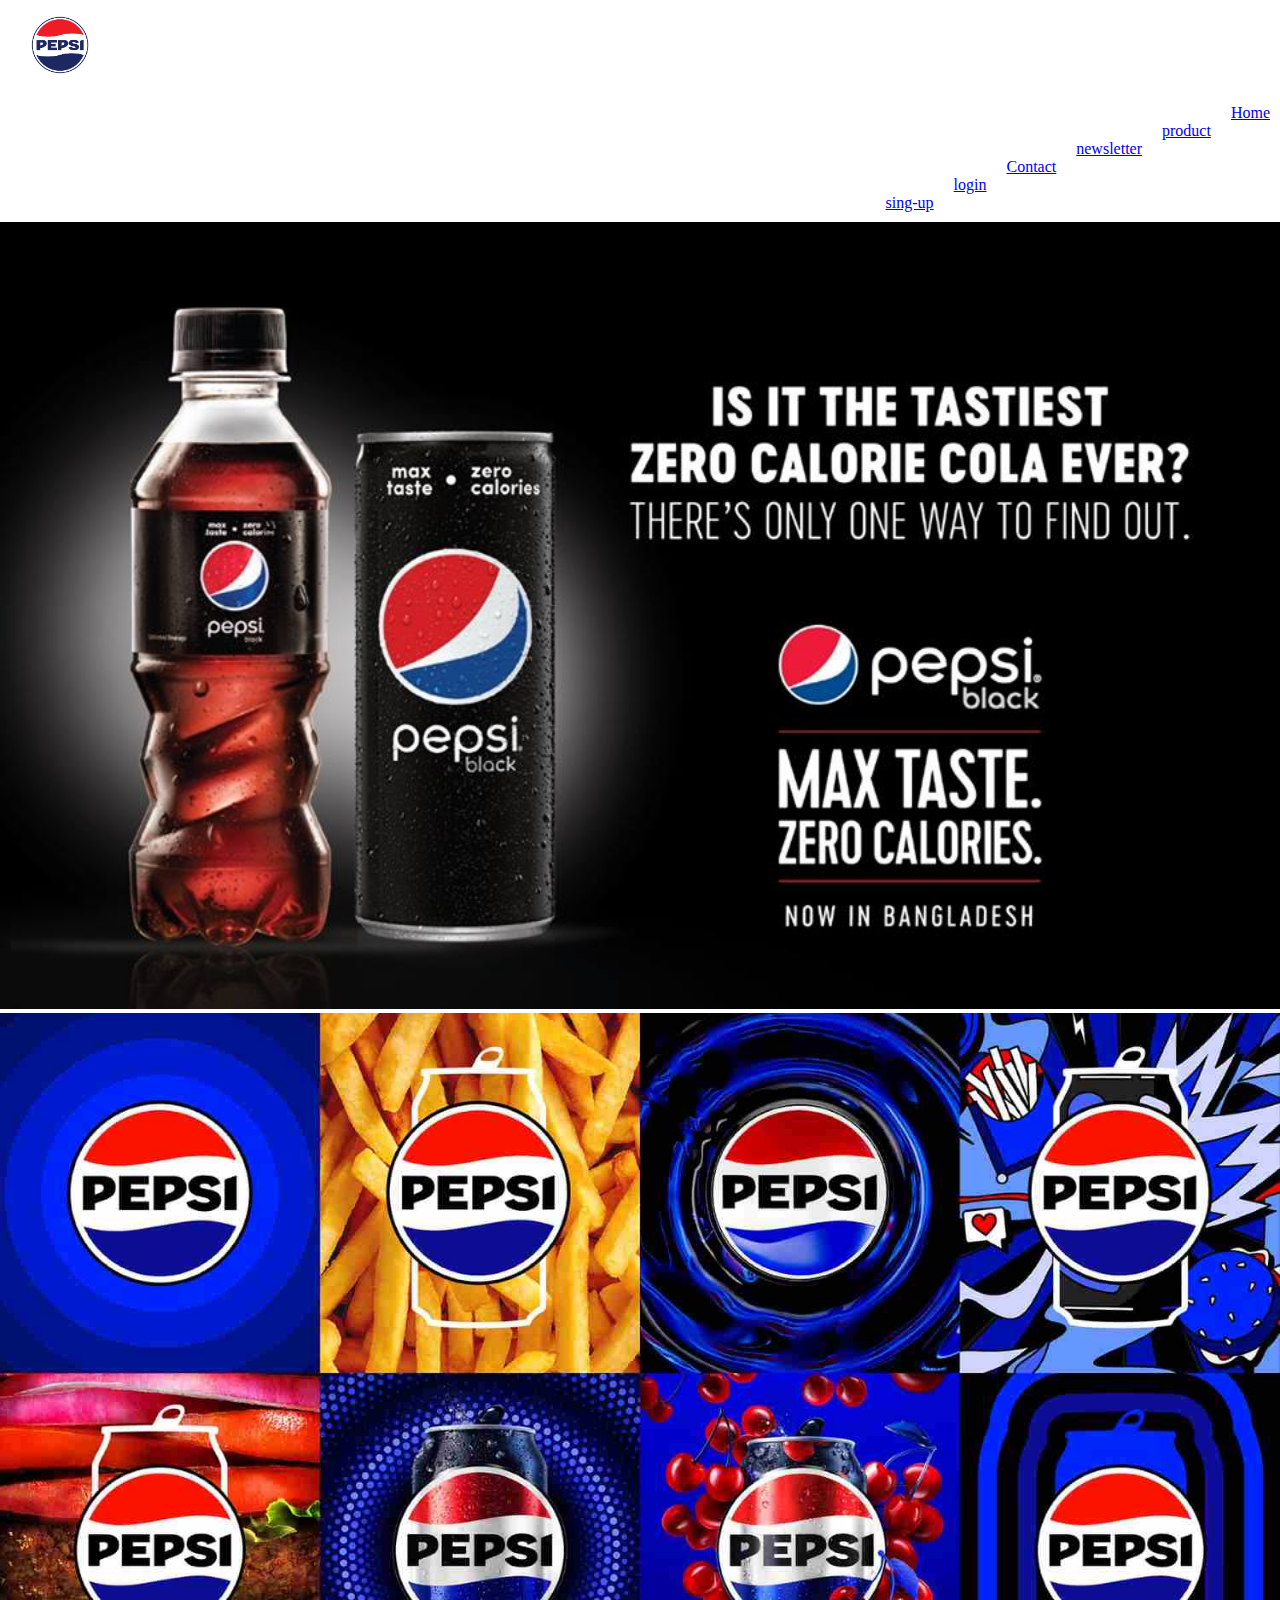
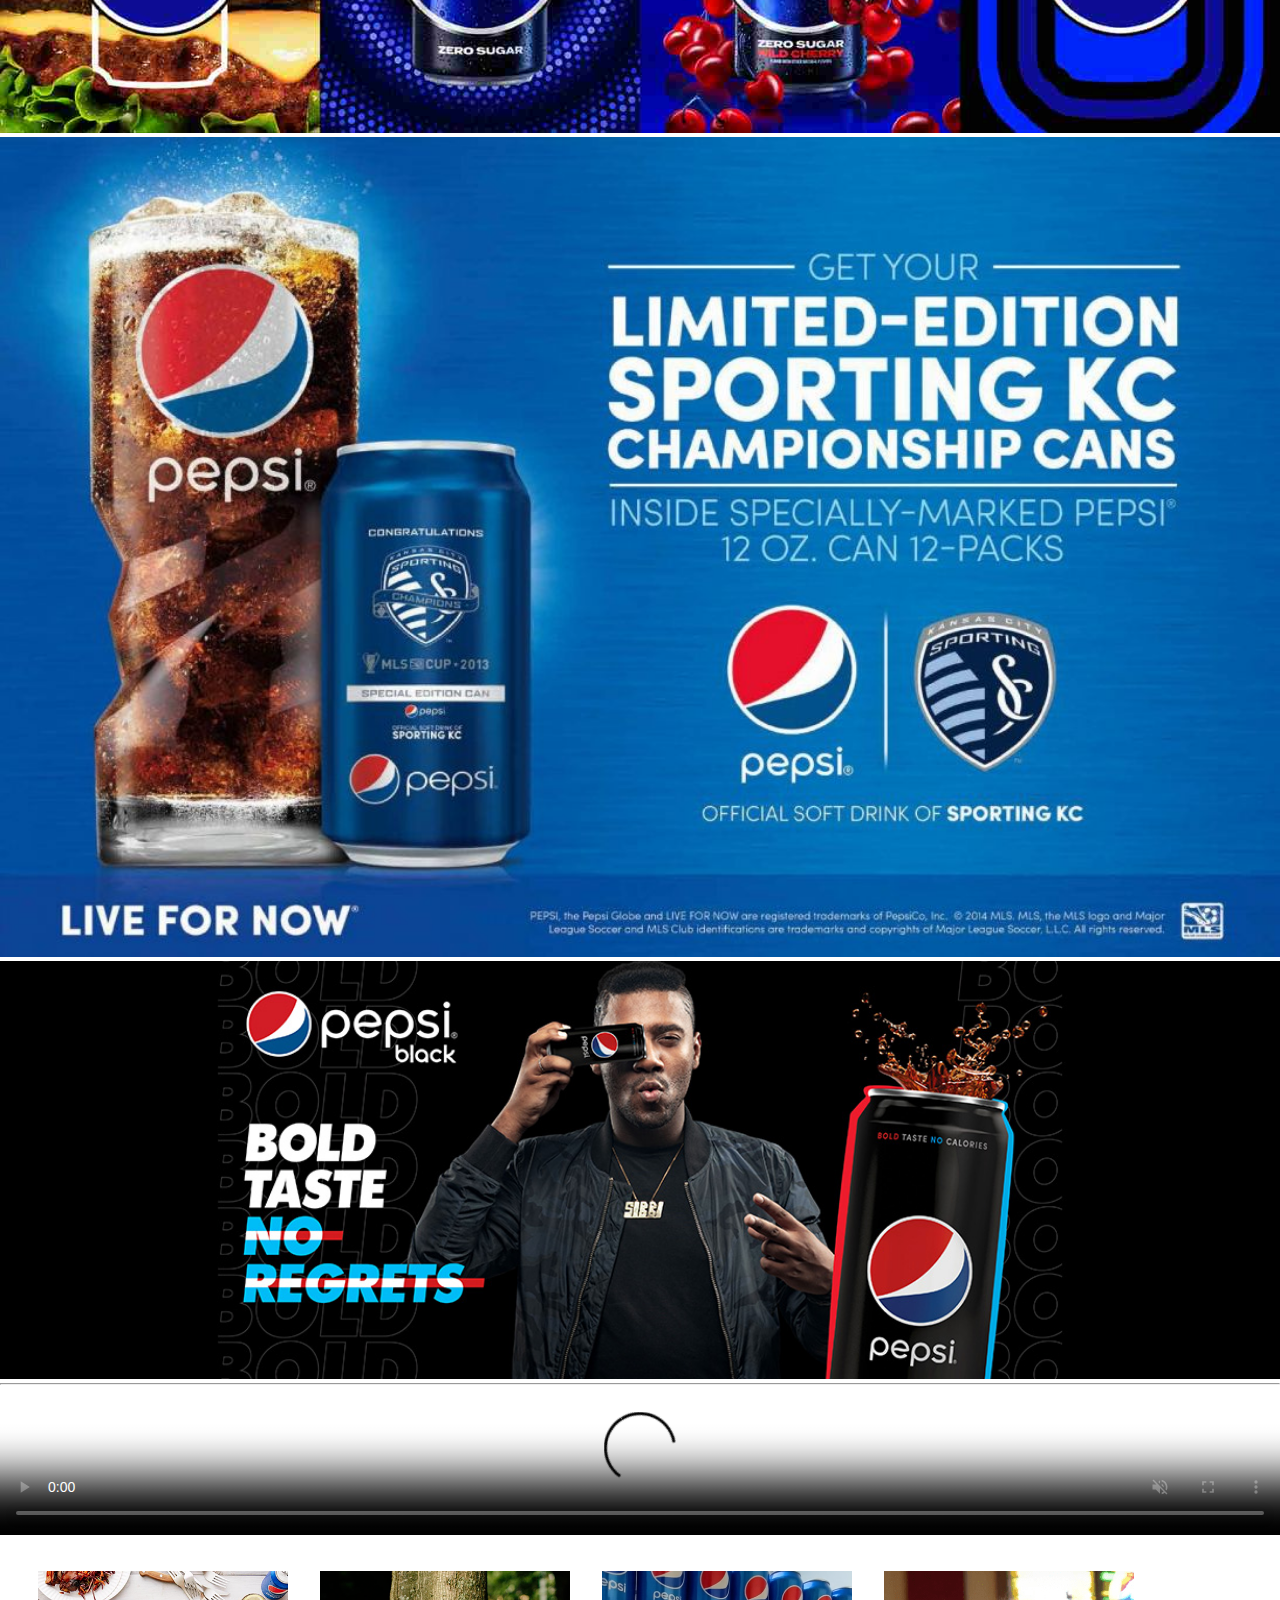
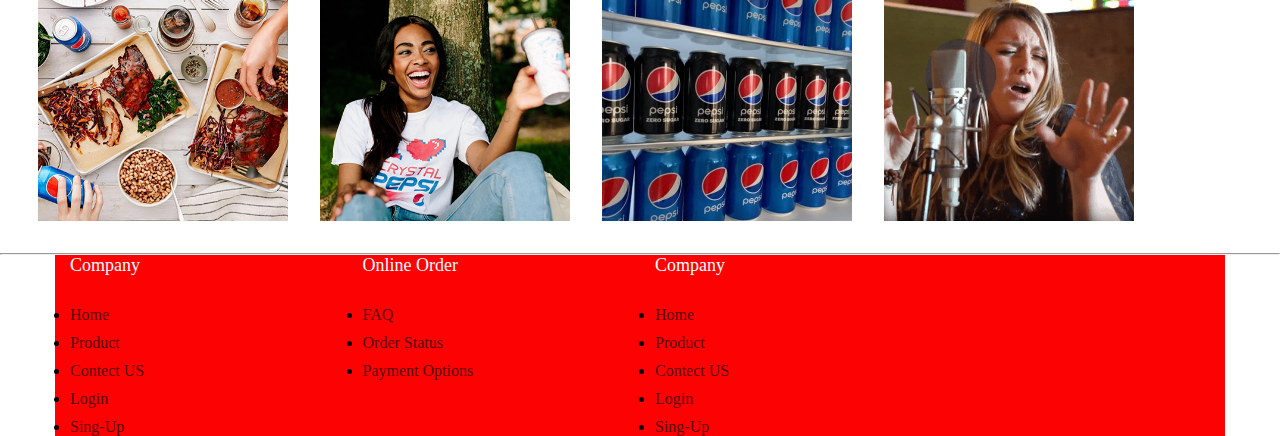
==== index.html @ 1c600739 "assigment" ====
<!DOCTYPE html>
<html lang="en">

<head>
    <!-- <div class="loader"></div> -->
    <meta charset="UTF-8">
    <meta http-equiv="X-UA-Compatible" content="IE=edge">
    <meta name="viewport" content="width=device-width, initial-scale=1.0">
    <title>Document</title>
    <link rel="stylesheet" href="style.css">
<!-- <link rel="stylesheet" href="https://cdnjs.cloudflare.com/ajax/libs/font-awesome/6.4.0/css/all.min.css"> -->
</head>
<body>
    <div class="loader loader--hidden"></div>
    <!-- <h1>SIMPLE PAGE CONTECT</h1> -->
    <div class="navbar">
        <a href="#" class="logo"><img src="./image/pepsi-new-20236863.logowik.com.webp" alt=""></a>
        <ul class="navbar-items" id="navbar">
            <ul>
                <li><a href="./index.html">Home</a></li>
                <li><a href="./product.html">product</a></li>
                <li><a href="./newsletter.html">newsletter</a></li>
                <li><a href="./contact-us.html">Contact</a></li>
                <li><a href="./login.html">login</a></li>
                <li><a href="./sing-up.html">sing-up</a></li>
              </ul>
    </div>
    <div class="main banner">
    <div class="banner">
        <img src="./image/pepsi-black-bangaldesh.jpg" alt="">
    </div>
    <div class="banner2">
     <img src="./image/1680073440370.jpg" alt="">
    </div>
    <div class="banner">
        <img src="./image/cd88f0ad70967c6d57fee8d5f5cabc24-700.jpg" alt="">
    </div>
    <div class="banner">
        <img src="./image/PEPSI-BLACK-1228x401.jpg" alt="">
    </div>
</div>
    <hr>
    <div class="main">
        <div class="promotion__video">
        </div>
    </div>
    <div class="add">
        <video controls="" controlslist="nodownload noremoteplayback" class="hero__video" kind="captions"
            type="video/mp4" src="https://www.pepsi.com/en-us/uploads/media/PepsiWildCherry.Copier.15.mp4"
            poster="https://www.pepsi.com/en-us/uploads/media/Cherry-Copier.png" autoplay="true" loop="true"
            playsinline="true" muted="true"></video>
    </div>
    <div class="container1">
            <img src="./image/social-facebook.png" alt="">
            <img src="./image/social-instagram.png" alt="">
            <img src="./image/social-tiktok.png" alt="">
            <img src="./image/social-youtube.png" alt="">
    </div>
    <hr>
<footer>
    <div class="container">
        <div class="row">
        <div class="footer-col">
            <h3>Company</h3>
            <ul>
               <li><a href="#">Home</a></li>
               <li><a href="#">product</a></li>
               <li><a href="#">Contect US</a></li>
               <li><a href="#">Login</a></li>
               <li><a href="#">Sing-up</a></li>
            </ul>
       </div>
       <div class="footer-col">
        <h3>Online Order</h3>
        <ul>
           <li><a href="">FAQ</a></li>
           <li><a href="">Order Status</a></li>
           <li><a href="">Payment Options</a></li>
        </ul>
   </div>
   <div class="footer-col">
    <h3>Company</h3>
    <ul>
       <li><a href="#">Home</a></li>
       <li><a href="#">product</a></li>
       <li><a href="#">Contect US</a></li>
       <li><a href="#">Login</a></li>
       <li><a href="#">Sing-up</a></li>
    </ul>
</div>
   <div class="footer-col">
    <h3></h3>
    <div class="social-link">
       <a href=""><i class="fab fa-facebook-f"></i></a>
       <a href=""><i class="fab fa-instagram"></i></a>
       <a href=""><i class="fab fa-twitter"></i></a>
       <a href=""><i class="fab fa-linkedin-in"></i></a>
       
    </div>
</div>
      </div>
    </div>
</footer>
</html>
---- style.css ----
.loader {
    position: fixed;
    top: 0;
    left: 0;
    width: 100%;
    height: 100%;
    display: flex;
    align-items: center;
    justify-content: center;
    background: #3333;
    transition: opacity 0.5s visibility 0.5s;
}
.loader--hidden{
    opacity: 0;
    visibility: hidden;
}
.loder::after{
    content: "";
    width: 75px;
    height: 75px;
    border: 15px solid #dddd;
    border-top-color: #009578;
    border-radius: 50%;
    animation: loading 0.5s ease infinite;
}
@keyframes loading{
    form {transform: rotate(0turn) }
    to {transform: rotate(1turn) }

}
* {
    margin: 0;
    padding: 0;
}
.navbar img {
    height: 90px;
}
.navbar-items li a{
    display: flex;
    float: right;
    padding: 10px;
    /* margin-top: -05px; */
    /* position: fixed; */
}
.navbar-items :hover{
font-style: oblique;
color: rgb(255, 0, 38);
animation: forwards;
}
.banner img {
    width: 100%;
    height: auto;
    /* object-fit: cover; */
}
.promotion.pepsi-twil-promo .promotion__container {
    width: 100%;
    height: 80%;
    display: -webkit-box;
    display: -ms-flexbox;
    display: flex;
    -webkit-box-align: center;
    -ms-flex-align: center;
    align-items: center;
    -webkit-box-pack: justify;
    -ms-flex-pack: justify;
    justify-content: space-between;
    position: relative;
    text-align: center;
}
.banner2 img{
    width: 100%;
}
video {
    width: 100%;
}
.slide{
    left: -1%;
}
.container1{
    display: flex;
    flex-wrap:wrap ;
    gap: 2rem;
    padding: 2rem;
    padding-left: 03%;
}

.container1 img{
    width: 250px;
    height: auto;
}

*{
    margin: 0;
    padding: 0;
    box-sizing: border-box;
}
.container{
    max-width: 1170px;
    height: auto;
    background: #fc0202;
    margin: auto;
}
.row{
    display: flex;
    flex-wrap: wrap;
}
.ul{
    list-style: none;
}
.container1 :hover{
    transform: scale(1.1);
    box-shadow: rgba(100, 100, 111, 0.2) 0px 7px 29px 0px;
}
.footer-col{
    width: 25%;
    padding: 0 15px;
}
.footer-col h3{
    font-size: 18px;
    color: azure;
    text-transform: capitalize;
    margin-bottom: 30px;
    font-weight: 500;
}
.footer-col h3::before{
    content: "";
    position: absolute;
    left: 0;
    bottom: -10px;
    height: 2px;
    box-sizing: border-box;
    width: 50px;
}
.footer-col ul li:not(:last-child){
    margin-bottom: 10px;
}
.footer-col ul li a{
    font-size: 16px;
    text-transform: capitalize;
    color: azure;
    text-decoration: none;
    font-weight: 300;
    color: #0b0707bb;
    display: block;
    transition: all 0.3s ease;
}
.footer-col ul li a:hover{
    color: #ffff;
    padding-left: 8px;
}
.footer-col .social-link a{
display: inline-block;
height: 40px;
width: 40px;
background: rgba(255, 255, 255, 0);
margin: 0 10px 10px 0;
text-align: center;
line-height: 40px;
border-radius: 50px;
color: #ffff;
transition: all 0.5s ease;
/* padding: 10vh; */
}
.footer-col .social-link a:hover{
    color: 24262b;
    background: #ffff;
}
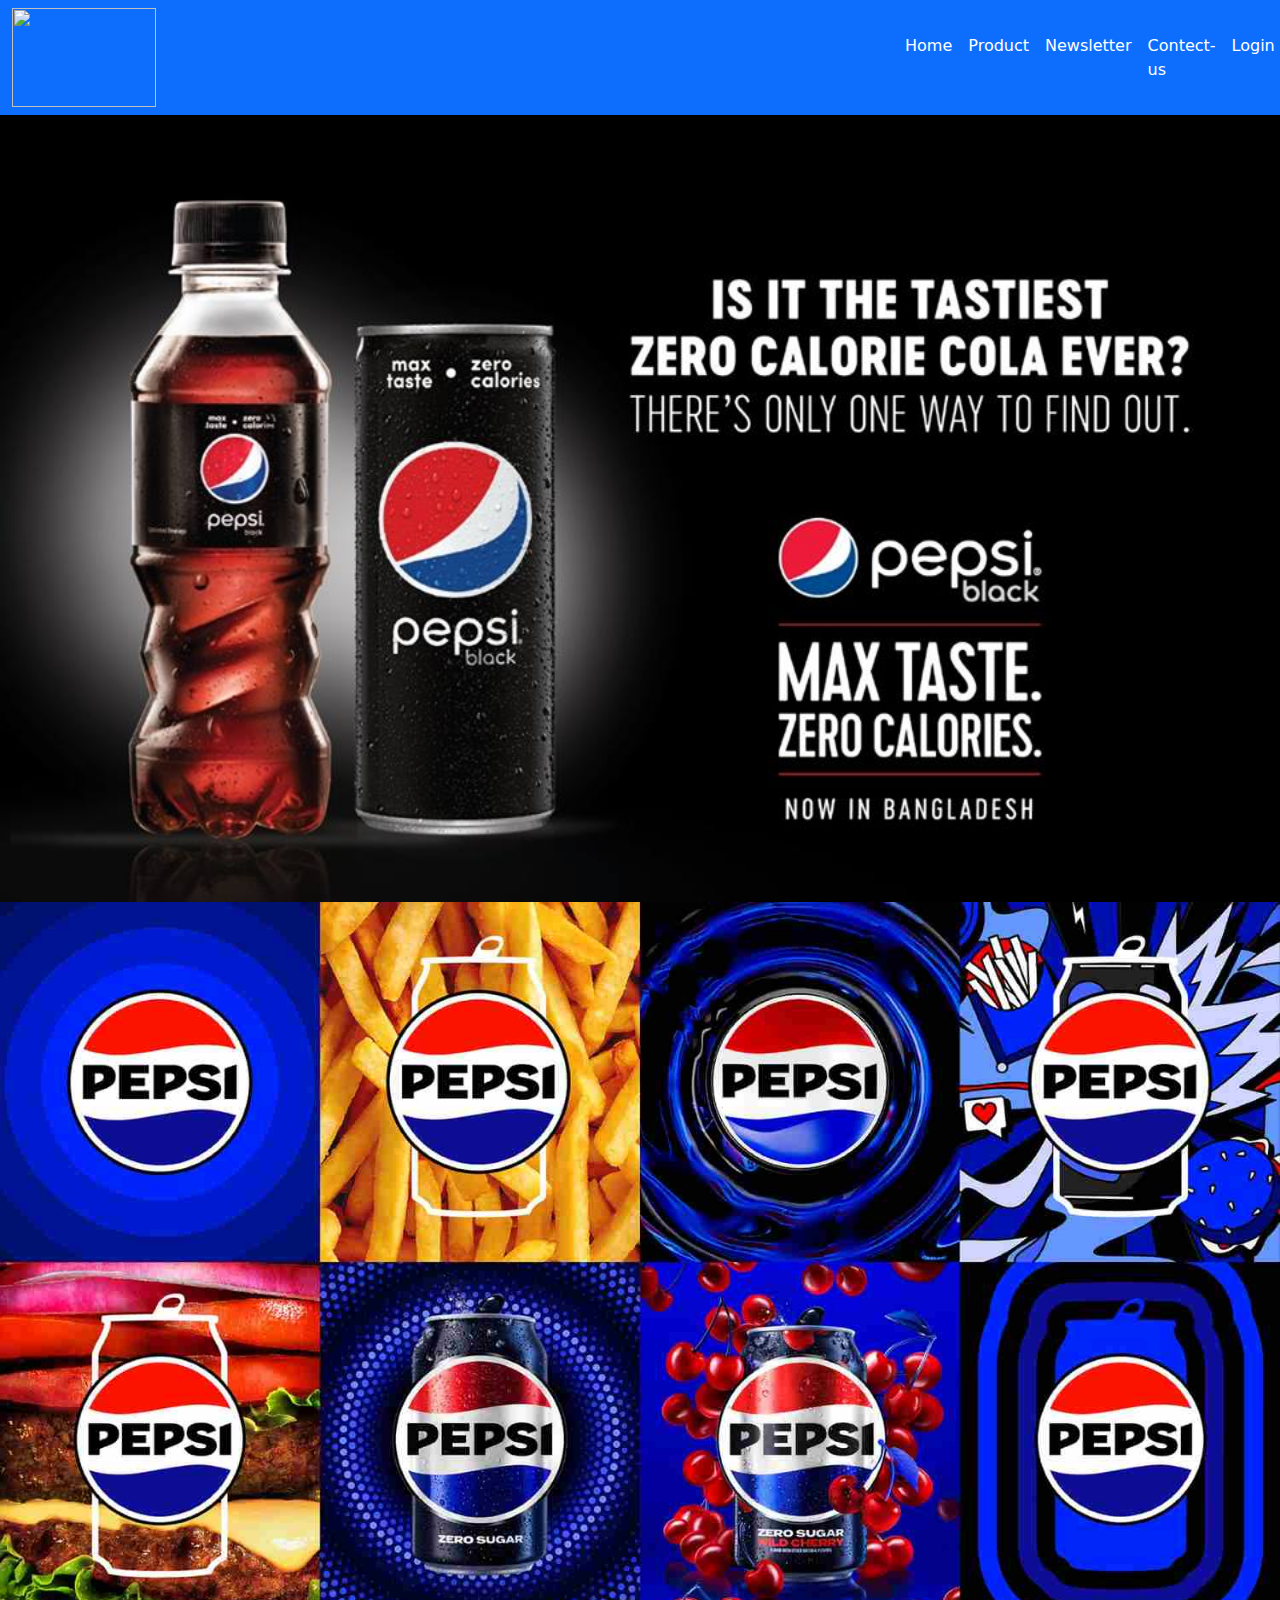
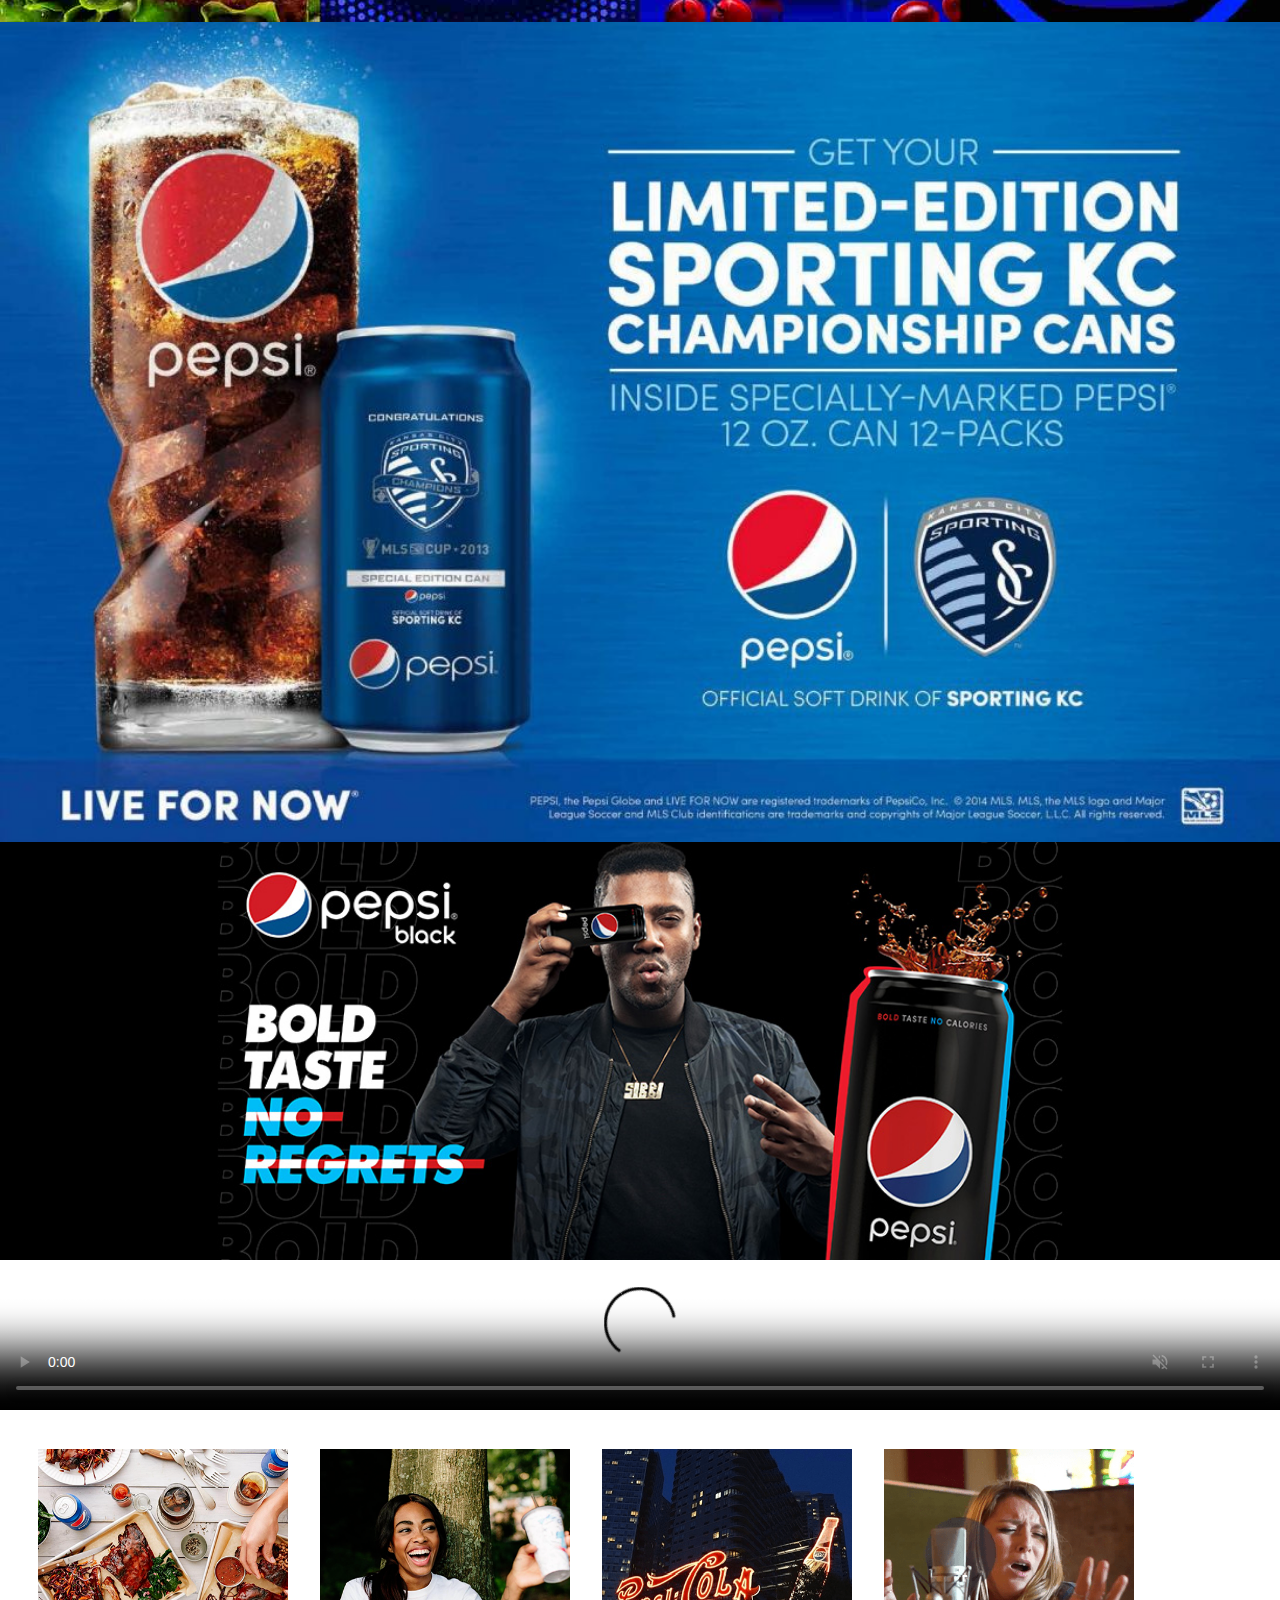
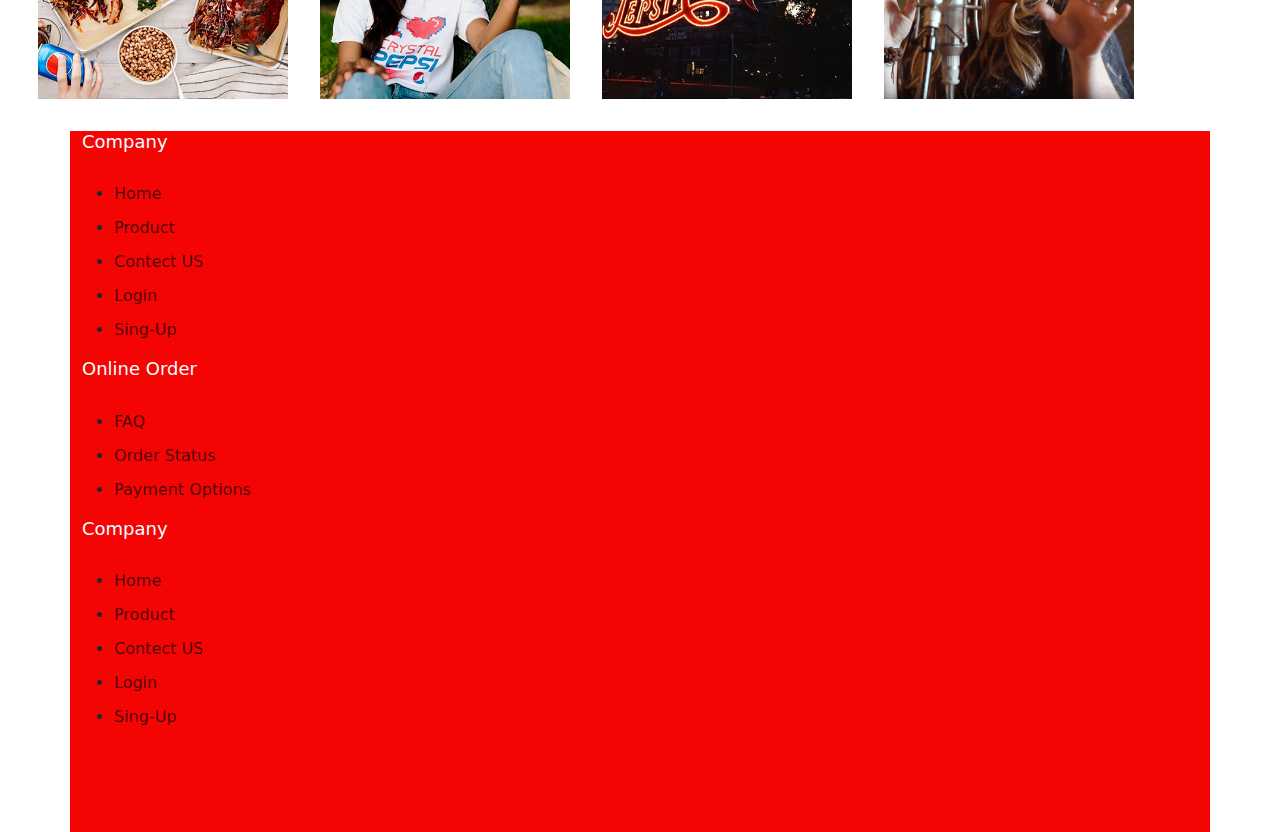
==== commit d92da0cb: "Assigment" ====
--- a/index.html
+++ b/index.html
@@ -2,29 +2,38 @@
 <html lang="en">
 
 <head>
-    <!-- <div class="loader"></div> -->
     <meta charset="UTF-8">
     <meta http-equiv="X-UA-Compatible" content="IE=edge">
     <meta name="viewport" content="width=device-width, initial-scale=1.0">
     <title>Document</title>
     <link rel="stylesheet" href="style.css">
-<!-- <link rel="stylesheet" href="https://cdnjs.cloudflare.com/ajax/libs/font-awesome/6.4.0/css/all.min.css"> -->
+    <link rel="stylesheet" href="https://cdnjs.cloudflare.com/ajax/libs/font-awesome/6.4.0/css/all.min.css" integrity="sha512-iecdLmaskl7CVkqkXNQ/ZH/XLlvWZOJyj7Yy7tcenmpD1ypASozpmT/E0iPtmFIB46ZmdtAc9eNBvH0H/ZpiBw==" crossorigin="anonymous" referrerpolicy="no-referrer" />
+<link rel="stylesheet" href="	https://cdn.jsdelivr.net/npm/bootstrap@5.3.0/dist/css/bootstrap.min.css">
 </head>
 <body>
     <div class="loader loader--hidden"></div>
-    <!-- <h1>SIMPLE PAGE CONTECT</h1> -->
-    <div class="navbar">
-        <a href="#" class="logo"><img src="./image/pepsi-new-20236863.logowik.com.webp" alt=""></a>
-        <ul class="navbar-items" id="navbar">
-            <ul>
-                <li><a href="./index.html">Home</a></li>
-                <li><a href="./product.html">product</a></li>
-                <li><a href="./newsletter.html">newsletter</a></li>
-                <li><a href="./contact-us.html">Contact</a></li>
-                <li><a href="./login.html">login</a></li>
-                <li><a href="./sing-up.html">sing-up</a></li>
-              </ul>
-    </div>
+        <nav class="navbar navbar-expand-lg bg-primary" data-bs-theme="dark">
+            <div class="container-fluid">
+                <a href="#" class="logo"><img style="width: 9rem; height: 11vh;" src="https://logos-world.net/wp-content/uploads/2020/09/Pepsi-Logo-2008-2014.png" alt=""></a>
+              <button class="navbar-toggler" type="button" data-bs-toggle="collapse" data-bs-target="#navbarSupportedContent" aria-controls="navbarSupportedContent" aria-expanded="false" aria-label="Toggle navigation">
+                <span class="navbar-toggler-icon"></span>
+              </button>
+              <div class="collapse navbar-collapse" id="navbarSupportedContent">
+                <ul class="navbar-nav me-auto mb-2 mb-lg-0">
+                  <li class="nav-item">
+                    <a class="nav-link active" aria-current="page" href="./index.html">Home</a>
+                  </li>
+                  <li class="nav-item">
+                    <li><a class="nav-link active" aria-current="page" href="./product.html">Product</a></li>
+                  </li>
+                      <li><a class="nav-link active" aria-current="page" href="./newsletter.html">Newsletter</a></li>
+                      <li><a class="nav-link active" aria-current="page" href="./contact-us.html">Contect-us</a></li>
+                      <li><a class="nav-link active" aria-current="page" href="./login.html">Login</a></li>
+                      <li><a class="nav-link active" aria-current="page" href="./sing-up.html">Sing up</a></li>
+                    </ul>
+              </div>
+            </div>
+          </nav>
     <div class="main banner">
     <div class="banner">
         <img src="./image/pepsi-black-bangaldesh.jpg" alt="">
@@ -39,7 +48,7 @@
         <img src="./image/PEPSI-BLACK-1228x401.jpg" alt="">
     </div>
 </div>
-    <hr>
+    <!-- <hr> -->
     <div class="main">
         <div class="promotion__video">
         </div>
@@ -51,12 +60,12 @@
             playsinline="true" muted="true"></video>
     </div>
     <div class="container1">
-            <img src="./image/social-facebook.png" alt="">
-            <img src="./image/social-instagram.png" alt="">
-            <img src="./image/social-tiktok.png" alt="">
+            <img src="./image/social-facebook.png" class="img1" alt="">
+            <img src="./image/social-instagram.png" class="image-2" alt="">
+            <img src="./image/social-twitter.png" alt="">
             <img src="./image/social-youtube.png" alt="">
     </div>
-    <hr>
+    <!-- <hr> -->
 <footer>
     <div class="container">
         <div class="row">
@@ -101,4 +110,6 @@
       </div>
     </div>
 </footer>
+<script src="https://cdn.jsdelivr.net/npm/bootstrap@5.3.0/dist/js/bootstrap.bundle.min.js"></script>
+</body>
 </html>--- a/style.css
+++ b/style.css
@@ -35,18 +35,20 @@
 .navbar img {
     height: 90px;
 }
-.navbar-items li a{
+
+.navbar{
     display: flex;
-    float: right;
-    padding: 10px;
-    /* margin-top: -05px; */
-    /* position: fixed; */
+    align-items: center;
+    justify-content: space-between;
 }
-.navbar-items :hover{
-font-style: oblique;
-color: rgb(255, 0, 38);
-animation: forwards;
+
+#navbarSupportedContent{
+    margin-left: 59%;
+    /* display: flex;
+    justify-content: space-between; */
 }
+
+
 .banner img {
     width: 100%;
     height: auto;
@@ -95,9 +97,9 @@
     box-sizing: border-box;
 }
 .container{
-    max-width: 1170px;
+    width: 100%;
     height: auto;
-    background: #fc0202;
+    background: #f50404;
     margin: auto;
 }
 .row{
@@ -165,3 +167,20 @@
     color: 24262b;
     background: #ffff;
 }
+@media (max-width: 991px) and (min-width:768px){
+
+}
+@media (max-width: 768px) and (min-width:320px){
+    .container1 img{
+        width : 315px !important
+    }
+    .container1 .image-2{
+        width: 315px !important;
+    }
+    .container .img1{
+        width: 315px !important;
+    }
+}
+@media (max-width: 1280px) and (min-width:1025px){
+
+}
